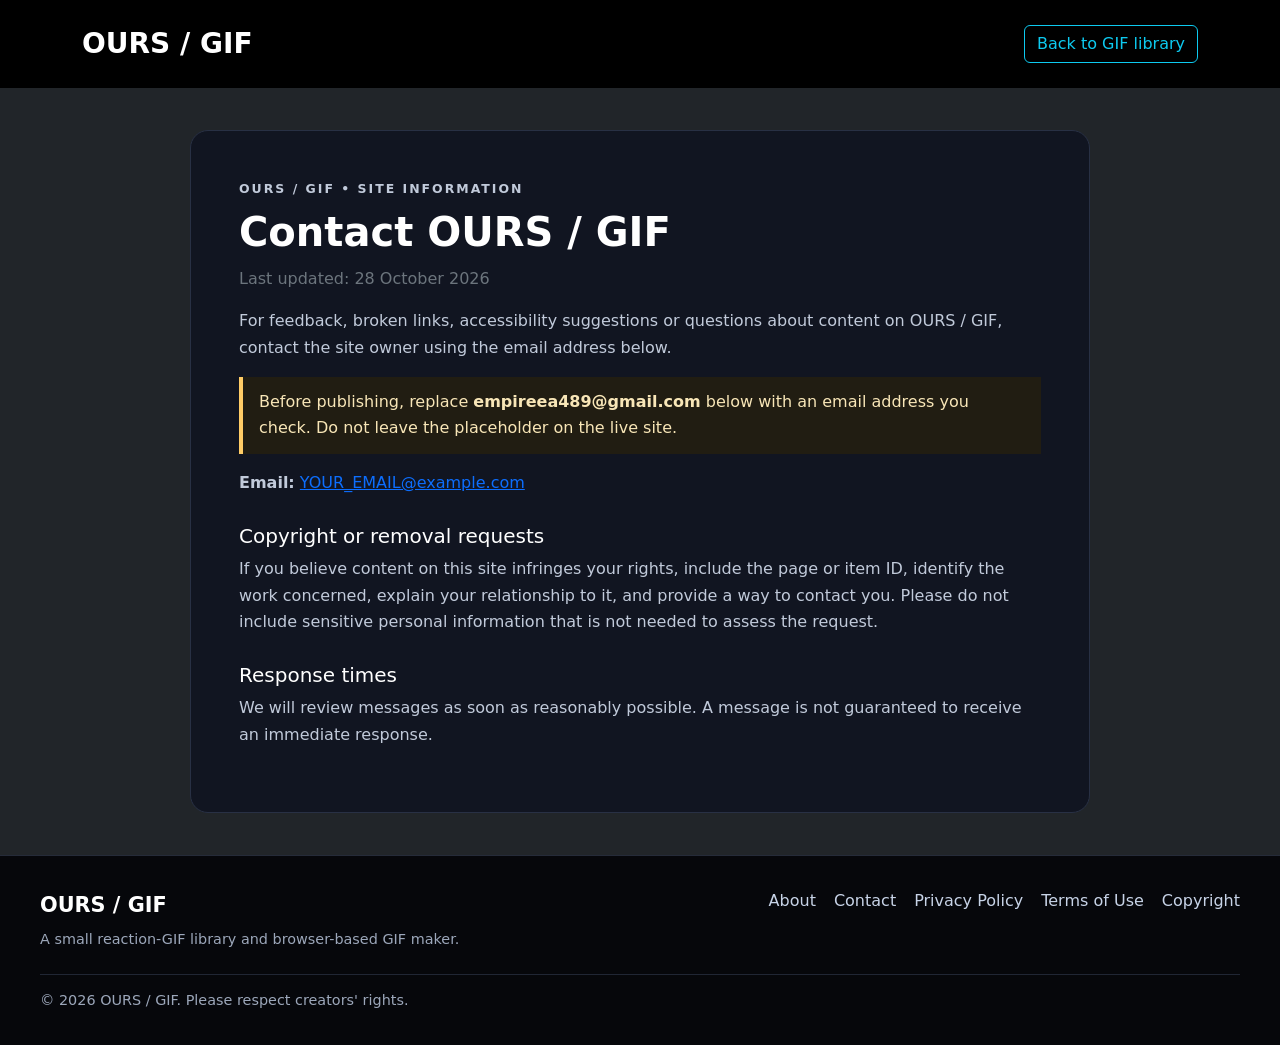
==== contact.html @ a34b2db8 "Add files via upload" ====
<!doctype html><html lang="en"><head><meta charset="utf-8"><meta name="viewport" content="width=device-width, initial-scale=1"><meta name="theme-color" content="#090b12"><link rel="stylesheet" href="https://cdn.jsdelivr.net/npm/bootstrap@5.3.0/dist/css/bootstrap.min.css"><link rel="stylesheet" href="style.css"><title>Contact | OURS / GIF</title><meta name="description" content="Find how to contact the OURS / GIF website owner about feedback or content concerns."></head><body class="bg-dark text-white"><a class="skip-link" href="#main-content">Skip to content</a><nav class="navbar navbar-dark bg-black py-3"><div class="container"><a class="navbar-brand fw-bold fs-3" href="index.html">OURS / GIF</a><a class="btn btn-outline-info" href="index.html">Back to GIF library</a></div></nav><main id="main-content" class="policy-page"><p class="eyebrow">OURS / GIF • SITE INFORMATION</p><h1>Contact OURS / GIF</h1><p class="text-secondary">Last updated: 28 October 2026</p><p>For feedback, broken links, accessibility suggestions or questions about content on OURS / GIF, contact the site owner using the email address below.</p><p class="policy-warning">Before publishing, replace <strong>empireea489@gmail.com</strong> below with an email address you check. Do not leave the placeholder on the live site.</p><p><strong>Email:</strong> <a href="mailto:YOUR_EMAIL@example.com">YOUR_EMAIL@example.com</a></p><h2>Copyright or removal requests</h2><p>If you believe content on this site infringes your rights, include the page or item ID, identify the work concerned, explain your relationship to it, and provide a way to contact you. Please do not include sensitive personal information that is not needed to assess the request.</p><h2>Response times</h2><p>We will review messages as soon as reasonably possible. A message is not guaranteed to receive an immediate response.</p></main><footer class="site-footer"><div class="footer-brand"><a href="index.html">OURS / GIF</a><p>A small reaction-GIF library and browser-based GIF maker.</p></div><nav class="footer-links" aria-label="Footer navigation"><a href="about.html">About</a><a href="contact.html">Contact</a><a href="privacy.html">Privacy Policy</a><a href="terms.html">Terms of Use</a><a href="copyright.html">Copyright</a></nav><p class="footer-note">© <span id="current-year">2026</span> OURS / GIF. Please respect creators' rights.</p></footer><script>document.getElementById('current-year').textContent = new Date().getFullYear();</script></body></html>
---- style.css ----
/* Styling for GIPHY-style Mega Menu */
.mega-dropdown {
  background: linear-gradient(135deg, #1b70fe 0%, #00aaff 100%) !important;
  border-radius: 0 0 8px 8px !important;
  margin-top: 0 !important;
  position: absolute;
  left: 0;
  right: 0;
}

/* Category links in the dropdown grid */
.mega-link {
  display: block;
  color: #ffffff;
  font-weight: 700;
  font-size: 1.1rem;
  text-decoration: none;
  padding: 8px 0;
  transition: opacity 0.2s ease, transform 0.2s ease;
  cursor: pointer;
}

.mega-link:hover {
  color: #ffffff;
  opacity: 0.8;
  transform: translateX(4px);
}

/* Pointer arrow under active button */
.dropdown-toggle.show::after {
  content: '';
  position: absolute;
  bottom: -9px;
  left: 20px;
  border-left: 8px solid transparent;
  border-right: 8px solid transparent;
  border-bottom: 8px solid #1b70fe;
  display: block;
  width: 0;
  height: 0;
}

/* ===== Grid ===== */
.grid-container {
  display: grid;
  grid-template-columns: repeat(4, 1fr);
  gap: 20px;
  padding: 20px;
}

/* Styling for the card containers (dark, matches bg-dark theme) */
.grid-card {
  display: flex;
  flex-direction: column;
  background: #1a1a1a;
  border-radius: 8px;
  border: 1px solid #333;
  overflow: hidden;
}

.media-item {
  width: 100%;
  height: 200px;
  object-fit: cover;
}

/* ID Label Styling */
.item-id-label {
  padding: 8px;
  font-size: 14px;
  font-family: sans-serif;
  color: #aaa;
  background: #111;
  text-align: center;
  border-top: 1px solid #333;
}

/* Responsive design */
@media (max-width: 1024px) {
  .grid-container { grid-template-columns: repeat(2, 1fr); }
}
@media (max-width: 600px) {
  .grid-container { grid-template-columns: 1fr; }
  #search-bar { width: 90%; }
}

/* ===== Search bar ===== */
.search-wrapper {
  padding: 20px;
  text-align: center;
}
#search-bar {
  width: 50%;
  padding: 10px 15px;
  font-size: 16px;
  border: 2px solid #333;
  border-radius: 25px;
  outline: none;
  background: #1a1a1a;
  color: #fff;
}
#search-bar:focus {
  border-color: #007BFF;
}

/* ===== Copy button on each card ===== */
.copy-btn {
  padding: 8px;
  font-size: 14px;
  font-family: sans-serif;
  font-weight: 600;
  color: #fff;
  background: #1b70fe;
  border: none;
  border-top: 1px solid #333;
  cursor: pointer;
  transition: background 0.2s ease;
}
.copy-btn:hover {
  background: #00aaff;
}
.copy-btn.copied {
  background: #28a745;
}

/* ===== GIF Creator panel ===== */
.creator-panel {
  max-width: 560px;
  margin: 20px auto;
  padding: 24px;
  background: #16181d;
  border: 1px solid #333;
  border-radius: 12px;
}
.creator-controls label { color: #ccc; font-size: 14px; }

/* ===== Theater ===== */
.theater {
  display: none;
  position: fixed;
  inset: 0;
  background: rgba(0,0,0,0.92);
  z-index: 1050;
  flex-direction: column;
  align-items: center;
  justify-content: center;
  gap: 14px;
  padding: 20px;
}
.theater-img {
  max-width: 90vw;
  max-height: 65vh;
  border-radius: 12px;
  border: 1px solid #333;
  object-fit: contain;
  background: #000;
}
.theater-id { color: #aaa; font-size: 15px; }
.theater-actions { display: flex; gap: 10px; flex-wrap: wrap; justify-content: center; }
.theater-close {
  position: absolute;
  top: 18px; right: 24px;
  background: none; border: none;
  color: #fff; font-size: 30px;
  cursor: pointer;
}
.theater-close:hover { color: #00ccff; }

/* ===== Toast ===== */
.toast-msg {
  position: fixed;
  bottom: 26px; left: 50%;
  transform: translateX(-50%) translateY(80px);
  background: #1b70fe;
  color: #fff;
  padding: 10px 22px;
  border-radius: 25px;
  font-weight: 600;
  opacity: 0;
  transition: all 0.3s ease;
  z-index: 2000;
  pointer-events: none;
}
.toast-msg.show {
  opacity: 1;
  transform: translateX(-50%) translateY(0);
}

/* Cards feel clickable */
.grid-card { cursor: pointer; }

/* Highlight trending ID labels */
.item-id-label { font-weight: 600; }

/* ===== Battle ===== */
.battle-img { height: 200px; object-fit: cover; cursor: pointer; transition: transform 0.15s ease; border: 2px solid transparent; }
.battle-side:hover .battle-img { transform: scale(1.04); border-color: #00ccff; }

/* ===== Memory ===== */
.memory-grid {
  display: grid;
  grid-template-columns: repeat(4, 1fr);
  gap: 10px;
}
.mem-tile {
  position: relative;
  aspect-ratio: 1;
  background: #222;
  border: 1px solid #444;
  border-radius: 8px;
  cursor: pointer;
  overflow: hidden;
  display: flex;
  align-items: center;
  justify-content: center;
}
.mem-img { width: 100%; height: 100%; object-fit: cover; }
.mem-back { font-size: 28px; }

/* ===== Original editorial content and accessibility ===== */
:root { color-scheme: dark; }
html { scroll-behavior: smooth; scroll-padding-top: 90px; }
body { background: #090b12 !important; color: #f5f7fb; line-height: 1.65; }
a:focus-visible, button:focus-visible, input:focus-visible { outline: 3px solid #00ccff; outline-offset: 3px; }
.hero-section { max-width: 1200px; margin: 36px auto 22px; padding: clamp(24px, 5vw, 56px); display: grid; grid-template-columns: minmax(0, 1.7fr) minmax(220px, .8fr); align-items: center; gap: 32px; border: 1px solid #252d40; border-radius: 24px; background: radial-gradient(circle at 90% 10%, rgba(0,204,255,.16), transparent 38%), linear-gradient(135deg,#111827,#0d1019); }
.eyebrow { margin: 0 0 8px; color: #00ccff; font-size: .78rem; font-weight: 800; letter-spacing: .16em; }
.hero-section h1 { max-width: 780px; font-size: clamp(2.2rem, 5vw, 4.25rem); line-height: 1.05; letter-spacing: -.04em; font-weight: 850; }
.hero-lead { max-width: 760px; color: #c2cad8; font-size: 1.08rem; }
.hero-actions { display: flex; flex-wrap: wrap; gap: 12px; margin-top: 22px; }
.hero-note { padding: 24px; border-radius: 18px; border: 1px solid #293449; background: rgba(8,12,22,.75); }
.hero-note-icon { display: block; color: #ffcc66; font-size: 2rem; }
.hero-note p, .intro-section p, .gallery-heading p, .use-note p { color: #b8c1d1; }
.intro-section, .gallery-heading, .use-note { max-width: 1200px; margin: 42px auto 22px; padding: 0 20px; }
.intro-section h2, .gallery-heading h2, .use-note h2 { font-size: clamp(1.6rem,3vw,2.2rem); font-weight: 800; }
.info-grid { display: grid; grid-template-columns: repeat(3,minmax(0,1fr)); gap: 16px; margin-top: 20px; }
.info-card { border: 1px solid #283044; border-radius: 16px; padding: 22px; background: #111521; }
.info-card > span { font-size: 1.8rem; }
.info-card h3 { margin-top: 10px; font-size: 1.1rem; font-weight: 750; }
.info-card p { margin-bottom: 0; }
.search-wrapper { max-width: 800px; margin: 38px auto 28px; padding: 18px 20px; }
.search-label { display: block; font-weight: 750; margin-bottom: 8px; }
#search-bar { width: 100%; min-height: 50px; border-radius: 12px; border: 1px solid #3b465d; background: #111521; }
.search-help { color: #9da8bc; font-size: .9rem; margin: 8px 0 0; }
.gallery-heading { display: flex; justify-content: space-between; align-items: end; gap: 20px; }
.gallery-heading p { max-width: 740px; margin-bottom: 0; }
.collection-count { white-space: nowrap; padding: 8px 12px; border: 1px solid #303a50; border-radius: 999px; color: #c8d1e0; font-size: .9rem; }
.grid-container { max-width: 1240px; margin: 0 auto; grid-template-columns: repeat(4,minmax(0,1fr)); }
.grid-card { cursor: pointer; background: #111521; border-color: #293247; border-radius: 14px; transition: transform .18s ease, border-color .18s ease, box-shadow .18s ease; }
.grid-card:hover { transform: translateY(-4px); border-color: #00aaff; box-shadow: 0 12px 30px rgba(0,0,0,.25); }
.media-item { height: 210px; object-fit: contain; background: #080a10; }
.card-copy { padding: 14px 15px 4px; }
.card-copy h3 { font-size: 1rem; font-weight: 800; margin: 0 0 5px; }
.card-copy p { color: #aeb8c9; font-size: .9rem; line-height: 1.5; margin: 0; }
.item-id-label { margin-top: 12px; }
.copy-btn { margin-top: auto; }
.no-results { max-width: 900px; margin: 20px auto; padding: 18px; color: #f8d58a; text-align: center; border: 1px solid #544727; border-radius: 12px; background: #1b1810; }
.use-note { margin-top: 52px; margin-bottom: 42px; padding: 24px; border: 1px solid #30384a; border-radius: 16px; background: #10131c; }
.site-footer { padding: 32px max(20px,calc((100% - 1200px)/2)); border-top: 1px solid #252b39; background: #06070b; display: grid; grid-template-columns: 1fr auto; gap: 16px 28px; }
.footer-brand a { color: #fff; font-size: 1.3rem; font-weight: 850; text-decoration: none; }
.footer-brand p, .footer-note { color: #9ca7ba; font-size: .9rem; margin: 6px 0 0; }
.footer-links { display: flex; flex-wrap: wrap; align-items: start; justify-content: end; gap: 10px 18px; }
.footer-links a { color: #c7d3e7; text-decoration: none; }
.footer-links a:hover { color: #00ccff; text-decoration: underline; }
.footer-note { grid-column: 1 / -1; border-top: 1px solid #202634; padding-top: 14px; }
.policy-page { max-width: 900px; min-height: 65vh; margin: 42px auto; padding: clamp(22px,5vw,48px); border: 1px solid #283044; border-radius: 18px; background: #111521; }
.policy-page h1 { font-weight: 850; margin-bottom: 10px; }
.policy-page h2 { margin-top: 28px; font-size: 1.25rem; }
.policy-page p, .policy-page li { color: #c1cada; }
.policy-warning { border-left: 4px solid #ffcc66; padding: 12px 16px; background: #211d12; color: #f8e6b7 !important; }
.skip-link { position: absolute; left: -9999px; top: 10px; z-index: 2000; padding: 10px; background: white; color: black; }
.skip-link:focus { left: 10px; }
@media (max-width: 900px) { .hero-section { margin: 22px 16px; grid-template-columns: 1fr; } .info-grid { grid-template-columns: 1fr; } .grid-container { grid-template-columns: repeat(2,minmax(0,1fr)); } .gallery-heading { align-items: start; flex-direction: column; } }
@media (max-width: 600px) { .grid-container { grid-template-columns: 1fr; padding: 16px; } .media-item { height: 230px; } .site-footer { grid-template-columns: 1fr; } .footer-links { justify-content: start; } .footer-note { grid-column: auto; } }
@media (prefers-reduced-motion: reduce) { html { scroll-behavior: auto; } *, *::before, *::after { transition-duration: .01ms !important; animation-duration: .01ms !important; } }
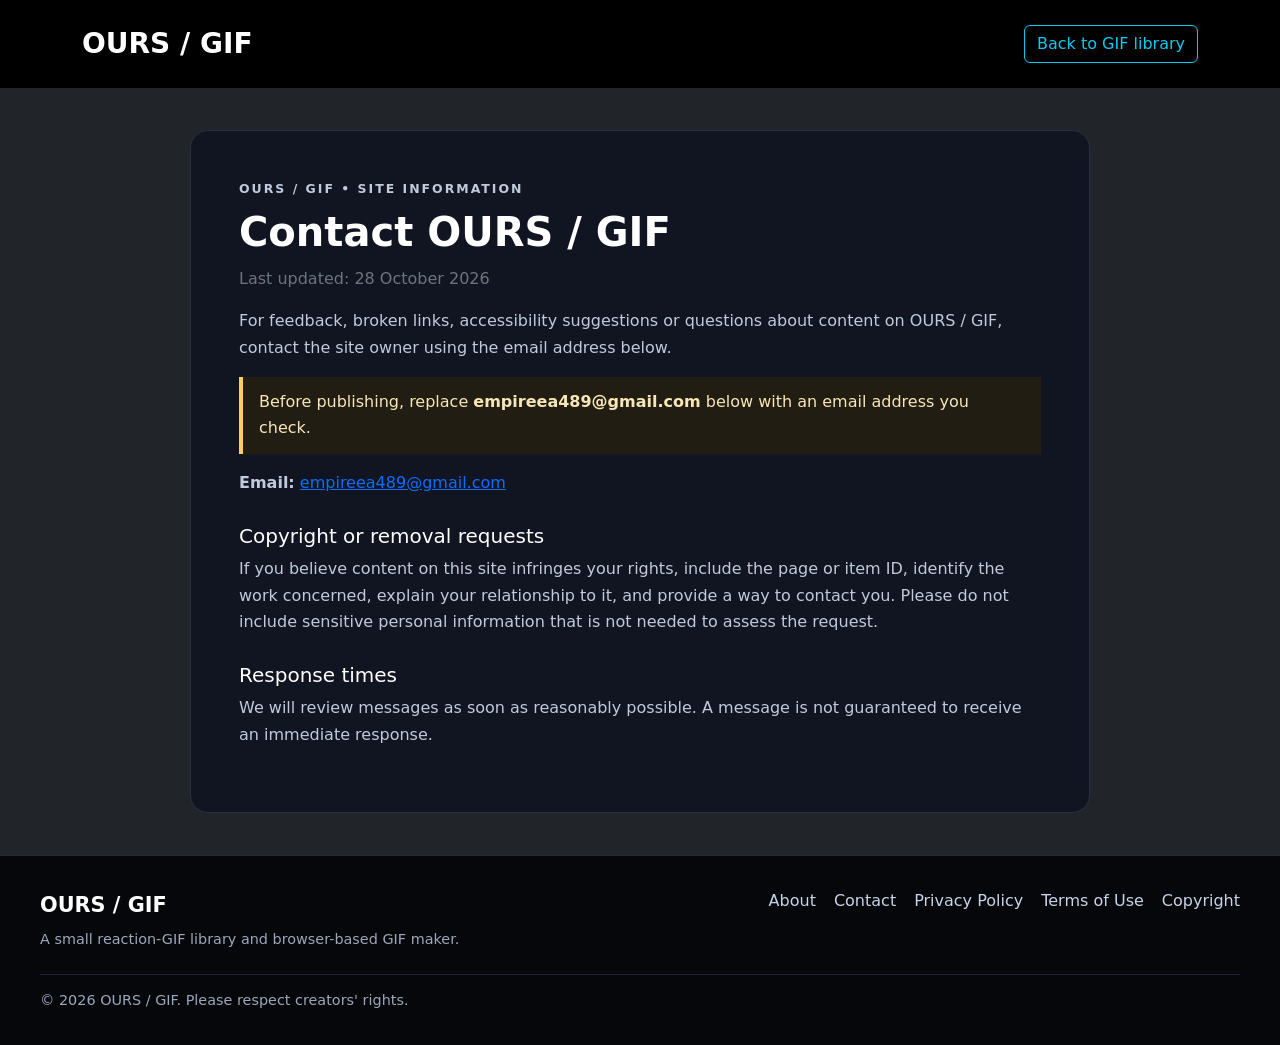
==== commit 2e358968: "Replace placeholder email with actual email address Updated email address placeholder in contact pag" ====
--- a/contact.html
+++ b/contact.html
@@ -1 +1 @@
-<!doctype html><html lang="en"><head><meta charset="utf-8"><meta name="viewport" content="width=device-width, initial-scale=1"><meta name="theme-color" content="#090b12"><link rel="stylesheet" href="https://cdn.jsdelivr.net/npm/bootstrap@5.3.0/dist/css/bootstrap.min.css"><link rel="stylesheet" href="style.css"><title>Contact | OURS / GIF</title><meta name="description" content="Find how to contact the OURS / GIF website owner about feedback or content concerns."></head><body class="bg-dark text-white"><a class="skip-link" href="#main-content">Skip to content</a><nav class="navbar navbar-dark bg-black py-3"><div class="container"><a class="navbar-brand fw-bold fs-3" href="index.html">OURS / GIF</a><a class="btn btn-outline-info" href="index.html">Back to GIF library</a></div></nav><main id="main-content" class="policy-page"><p class="eyebrow">OURS / GIF • SITE INFORMATION</p><h1>Contact OURS / GIF</h1><p class="text-secondary">Last updated: 28 October 2026</p><p>For feedback, broken links, accessibility suggestions or questions about content on OURS / GIF, contact the site owner using the email address below.</p><p class="policy-warning">Before publishing, replace <strong>empireea489@gmail.com</strong> below with an email address you check. Do not leave the placeholder on the live site.</p><p><strong>Email:</strong> <a href="mailto:YOUR_EMAIL@example.com">YOUR_EMAIL@example.com</a></p><h2>Copyright or removal requests</h2><p>If you believe content on this site infringes your rights, include the page or item ID, identify the work concerned, explain your relationship to it, and provide a way to contact you. Please do not include sensitive personal information that is not needed to assess the request.</p><h2>Response times</h2><p>We will review messages as soon as reasonably possible. A message is not guaranteed to receive an immediate response.</p></main><footer class="site-footer"><div class="footer-brand"><a href="index.html">OURS / GIF</a><p>A small reaction-GIF library and browser-based GIF maker.</p></div><nav class="footer-links" aria-label="Footer navigation"><a href="about.html">About</a><a href="contact.html">Contact</a><a href="privacy.html">Privacy Policy</a><a href="terms.html">Terms of Use</a><a href="copyright.html">Copyright</a></nav><p class="footer-note">© <span id="current-year">2026</span> OURS / GIF. Please respect creators' rights.</p></footer><script>document.getElementById('current-year').textContent = new Date().getFullYear();</script></body></html>+<!doctype html><html lang="en"><head><meta charset="utf-8"><meta name="viewport" content="width=device-width, initial-scale=1"><meta name="theme-color" content="#090b12"><link rel="stylesheet" href="https://cdn.jsdelivr.net/npm/bootstrap@5.3.0/dist/css/bootstrap.min.css"><link rel="stylesheet" href="style.css"><title>Contact | OURS / GIF</title><meta name="description" content="Find how to contact the OURS / GIF website owner about feedback or content concerns."></head><body class="bg-dark text-white"><a class="skip-link" href="#main-content">Skip to content</a><nav class="navbar navbar-dark bg-black py-3"><div class="container"><a class="navbar-brand fw-bold fs-3" href="index.html">OURS / GIF</a><a class="btn btn-outline-info" href="index.html">Back to GIF library</a></div></nav><main id="main-content" class="policy-page"><p class="eyebrow">OURS / GIF • SITE INFORMATION</p><h1>Contact OURS / GIF</h1><p class="text-secondary">Last updated: 28 October 2026</p><p>For feedback, broken links, accessibility suggestions or questions about content on OURS / GIF, contact the site owner using the email address below.</p><p class="policy-warning">Before publishing, replace <strong>empireea489@gmail.com</strong> below with an email address you check.</p><p><strong>Email:</strong> <a href="mailto:empireea489@gmail.com">empireea489@gmail.com</a></p><h2>Copyright or removal requests</h2><p>If you believe content on this site infringes your rights, include the page or item ID, identify the work concerned, explain your relationship to it, and provide a way to contact you. Please do not include sensitive personal information that is not needed to assess the request.</p><h2>Response times</h2><p>We will review messages as soon as reasonably possible. A message is not guaranteed to receive an immediate response.</p></main><footer class="site-footer"><div class="footer-brand"><a href="index.html">OURS / GIF</a><p>A small reaction-GIF library and browser-based GIF maker.</p></div><nav class="footer-links" aria-label="Footer navigation"><a href="about.html">About</a><a href="contact.html">Contact</a><a href="privacy.html">Privacy Policy</a><a href="terms.html">Terms of Use</a><a href="copyright.html">Copyright</a></nav><p class="footer-note">© <span id="current-year">2026</span> OURS / GIF. Please respect creators' rights.</p></footer><script>document.getElementById('current-year').textContent = new Date().getFullYear();</script></body></html>
